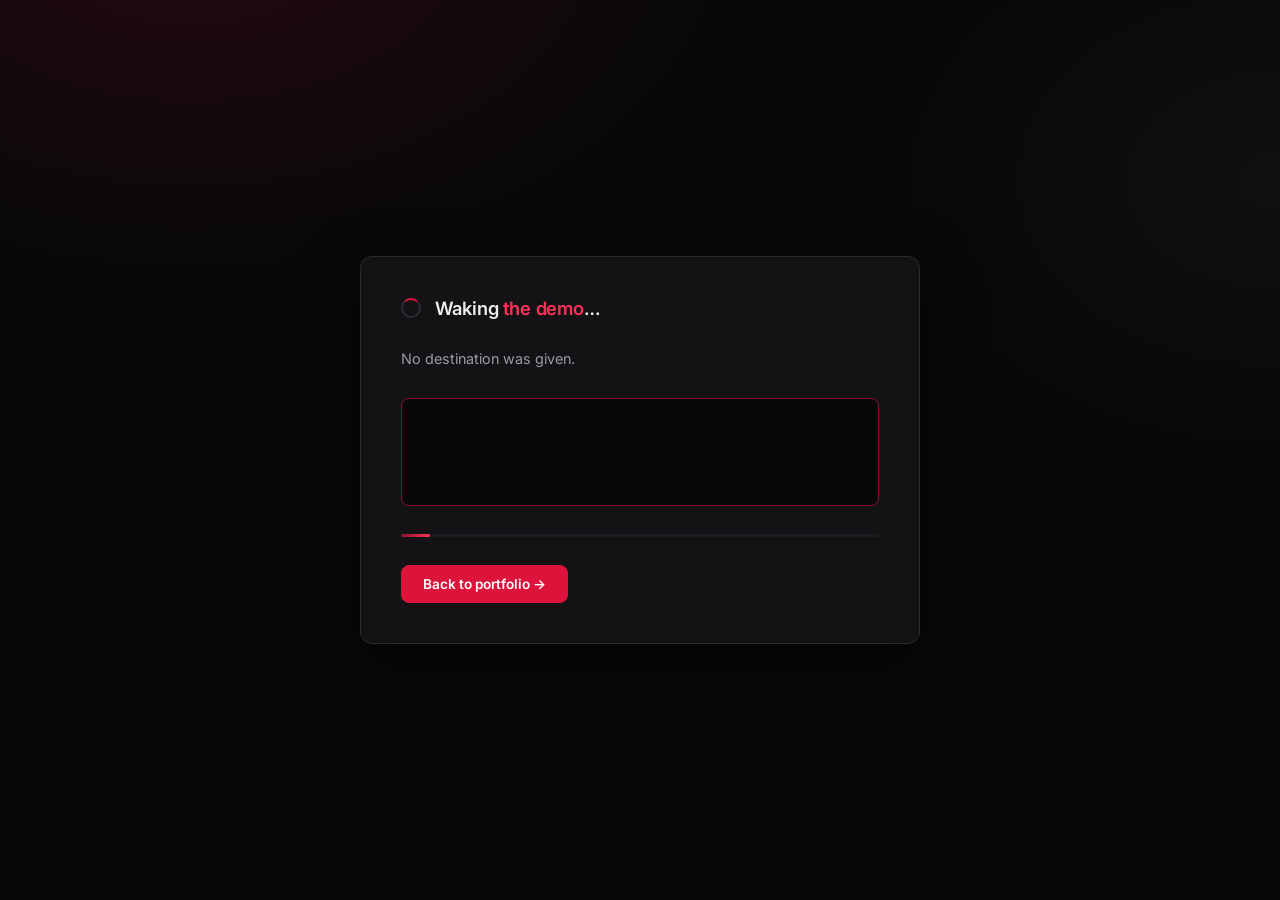
==== launch.html @ fcb7e402 "created new files" ====
<!DOCTYPE html>
<html lang="en">
<head>
  <meta charset="UTF-8" />
  <meta name="viewport" content="width=device-width, initial-scale=1.0" />
  <meta name="robots" content="noindex" />
  <title>Launching… — Jess</title>
  <link rel="icon" type="image/x-icon" href="favicon.ico">
  <link rel="icon" type="image/png" sizes="32x32" href="favicon-32x32.png">
  <link rel="icon" type="image/png" sizes="16x16" href="favicon-16x16.png">
  <link rel="apple-touch-icon" sizes="180x180" href="apple-touch-icon.png">
  <link rel="preconnect" href="https://fonts.googleapis.com">
  <link rel="preconnect" href="https://fonts.gstatic.com" crossorigin>
  <link href="https://fonts.googleapis.com/css2?family=Inter:wght@300;400;500;600;700&family=JetBrains+Mono:wght@400;500&display=swap" rel="stylesheet">
  <style>
    :root {
      --bg: #08080a;
      --bg-elevated: #0e0e11;
      --bg-card: #131316;
      --border: #2b2b30;
      --border-soft: #1c1c20;
      --text-primary: #ececee;
      --text-secondary: #9a9aa2;
      --accent: #dc143c;
      --accent-bright: #ff3358;
      --accent-dim: #8c0f2c;
      --accent-glow: rgba(220, 20, 60, 0.35);
      --success: #4ade80;
      --radius: 12px;
      --ease: cubic-bezier(0.22, 1, 0.36, 1);
    }

    * { margin: 0; padding: 0; box-sizing: border-box; }

    body {
      font-family: 'Inter', -apple-system, BlinkMacSystemFont, sans-serif;
      background:
        radial-gradient(ellipse 900px 600px at 15% -10%, rgba(220, 20, 60, 0.14), transparent 60%),
        radial-gradient(ellipse 700px 500px at 100% 20%, rgba(150, 150, 160, 0.06), transparent 55%),
        var(--bg);
      background-attachment: fixed;
      color: var(--text-primary);
      min-height: 100vh;
      display: flex;
      align-items: center;
      justify-content: center;
      padding: 2rem;
      -webkit-font-smoothing: antialiased;
    }

    .card {
      width: 100%;
      max-width: 560px;
      background: var(--bg-card);
      border: 1px solid var(--border);
      border-radius: var(--radius);
      padding: 2.5rem;
      box-shadow: 0 20px 60px rgba(0,0,0,0.6);
    }

    .card-header {
      display: flex;
      align-items: center;
      gap: 0.85rem;
      margin-bottom: 1.75rem;
    }

    .spinner {
      width: 20px;
      height: 20px;
      border-radius: 50%;
      border: 2px solid var(--border);
      border-top-color: var(--accent);
      animation: spin 0.8s linear infinite;
      flex-shrink: 0;
    }

    .spinner.is-ready {
      border-top-color: var(--success);
      animation: none;
    }

    @keyframes spin {
      to { transform: rotate(360deg); }
    }

    .card-title {
      font-size: 1.15rem;
      font-weight: 600;
      letter-spacing: -0.01em;
    }

    .card-title span {
      color: var(--accent-bright);
    }

    .card-sub {
      color: var(--text-secondary);
      font-size: 0.9rem;
      line-height: 1.6;
      margin-bottom: 1.75rem;
    }

    .log {
      font-family: 'JetBrains Mono', monospace;
      font-size: 0.78rem;
      background: var(--bg);
      border: 1px solid var(--border-soft);
      border-radius: 8px;
      padding: 1rem 1.1rem;
      min-height: 108px;
      display: flex;
      flex-direction: column;
      gap: 0.45rem;
      margin-bottom: 1.75rem;
    }

    .log-line {
      color: var(--text-secondary);
      opacity: 0;
      animation: fadeIn 0.4s var(--ease) forwards;
      display: flex;
      gap: 0.6rem;
    }

    .log-line .t {
      color: var(--border);
      flex-shrink: 0;
    }

    .log-line.is-ready { color: var(--success); }

    @keyframes fadeIn {
      from { opacity: 0; transform: translateY(4px); }
      to { opacity: 1; transform: translateY(0); }
    }

    .progress-track {
      width: 100%;
      height: 3px;
      background: var(--border-soft);
      border-radius: 100px;
      overflow: hidden;
      margin-bottom: 1.75rem;
    }

    .progress-fill {
      height: 100%;
      width: 6%;
      background: linear-gradient(90deg, var(--accent-dim), var(--accent-bright));
      border-radius: 100px;
      transition: width 0.5s var(--ease);
    }

    .actions {
      display: flex;
      align-items: center;
      justify-content: space-between;
      gap: 1rem;
      flex-wrap: wrap;
    }

    .note {
      font-size: 0.78rem;
      color: var(--text-secondary);
    }

    .btn {
      font-family: 'Inter', sans-serif;
      font-size: 0.85rem;
      font-weight: 600;
      text-decoration: none;
      padding: 0.65rem 1.3rem;
      border-radius: 8px;
      border: 1px solid var(--border);
      color: var(--text-primary);
      background: var(--bg-elevated);
      transition: border-color 0.25s var(--ease), color 0.25s var(--ease), transform 0.25s var(--ease);
      cursor: pointer;
    }

    .btn:hover {
      border-color: var(--accent);
      color: var(--accent-bright);
      transform: translateY(-1px);
    }

    .btn-primary {
      background: var(--accent);
      border-color: var(--accent);
      color: #fff;
    }

    .btn-primary:hover {
      background: var(--accent-bright);
      border-color: var(--accent-bright);
      color: #fff;
    }

    .back {
      display: inline-block;
      margin-top: 1.5rem;
      font-size: 0.8rem;
      color: var(--text-secondary);
      text-decoration: none;
    }

    .back:hover { color: var(--accent-bright); }

    .error .log { border-color: var(--accent-dim); }
  </style>
</head>
<body>

  <div class="card">
    <div class="card-header">
      <div class="spinner" id="spinner"></div>
      <div class="card-title">Waking <span id="service-name">the demo</span>…</div>
    </div>
    <p class="card-sub" id="sub-text">
      This project runs on a free-tier host that sleeps after inactivity.
      The first request after a while wakes it back up — usually 15&ndash;40 seconds.
    </p>

    <div class="log" id="log"></div>

    <div class="progress-track">
      <div class="progress-fill" id="progress"></div>
    </div>

    <div class="actions">
      <span class="note" id="elapsed">0s elapsed</span>
      <a class="btn btn-primary" id="go-now" href="#">Continue anyway →</a>
    </div>
  </div>

  <script>
    (function () {
      const params = new URLSearchParams(window.location.search);
      const target = params.get('to');
      const name = params.get('name') || 'the demo';

      document.getElementById('service-name').textContent = name;
      document.title = 'Waking ' + name + '… — Jess';

      const goNow = document.getElementById('go-now');

      if (!target) {
        document.querySelector('.card').classList.add('error');
        document.getElementById('sub-text').textContent = 'No destination was given.';
        document.getElementById('log').innerHTML = '';
        goNow.href = 'index.html';
        goNow.textContent = 'Back to portfolio →';
        document.getElementById('elapsed').style.display = 'none';
        return;
      }

      goNow.href = target;

      const lines = [
        'sending wake request…',
        'waiting for the container to boot…',
        'app booting — dependencies, migrations, connection pools…',
        'still warming up, hang tight…',
        'this one usually takes a little longer…'
      ];

      const logEl = document.getElementById('log');
      const progressEl = document.getElementById('progress');
      const elapsedEl = document.getElementById('elapsed');
      const spinnerEl = document.getElementById('spinner');

      let lineIndex = 0;
      let seconds = 0;
      let done = false;

      function addLine(text, isReady) {
        const line = document.createElement('div');
        line.className = 'log-line' + (isReady ? ' is-ready' : '');
        line.innerHTML = '<span class="t">[' + String(seconds).padStart(2, '0') + 's]</span><span>' + text + '</span>';
        logEl.appendChild(line);
        while (logEl.children.length > 5) logEl.removeChild(logEl.firstChild);
      }

      addLine(lines[0]);

      // Fire the real wake request.
      fetch(target, { method: 'GET', mode: 'no-cors', cache: 'no-store' }).catch(() => {});

      // Best-effort readiness check: an invisible iframe fires 'load' once
      // the target has actually finished responding, even cross-origin.
      const probe = document.createElement('iframe');
      probe.style.display = 'none';
      probe.src = target;
      probe.addEventListener('load', () => finish());
      document.body.appendChild(probe);

      function finish() {
        if (done) return;
        done = true;
        spinnerEl.classList.add('is-ready');
        progressEl.style.width = '100%';
        addLine('ready — redirecting…', true);
        setTimeout(() => { window.location.replace(target); }, 500);
      }

      const tick = setInterval(() => {
        seconds += 1;
        elapsedEl.textContent = seconds + 's elapsed';
        progressEl.style.width = Math.min(92, 6 + seconds * 3) + '%';

        if (!done && seconds % 4 === 0 && lineIndex < lines.length - 1) {
          lineIndex += 1;
          addLine(lines[lineIndex]);
        }

        // Hard fallback: don't make anyone wait forever if the readiness
        // probe never fires (e.g. the target blocks framing).
        if (!done && seconds >= 25) {
          clearInterval(tick);
          finish();
        }
      }, 1000);
    })();
  </script>

</body>
</html>
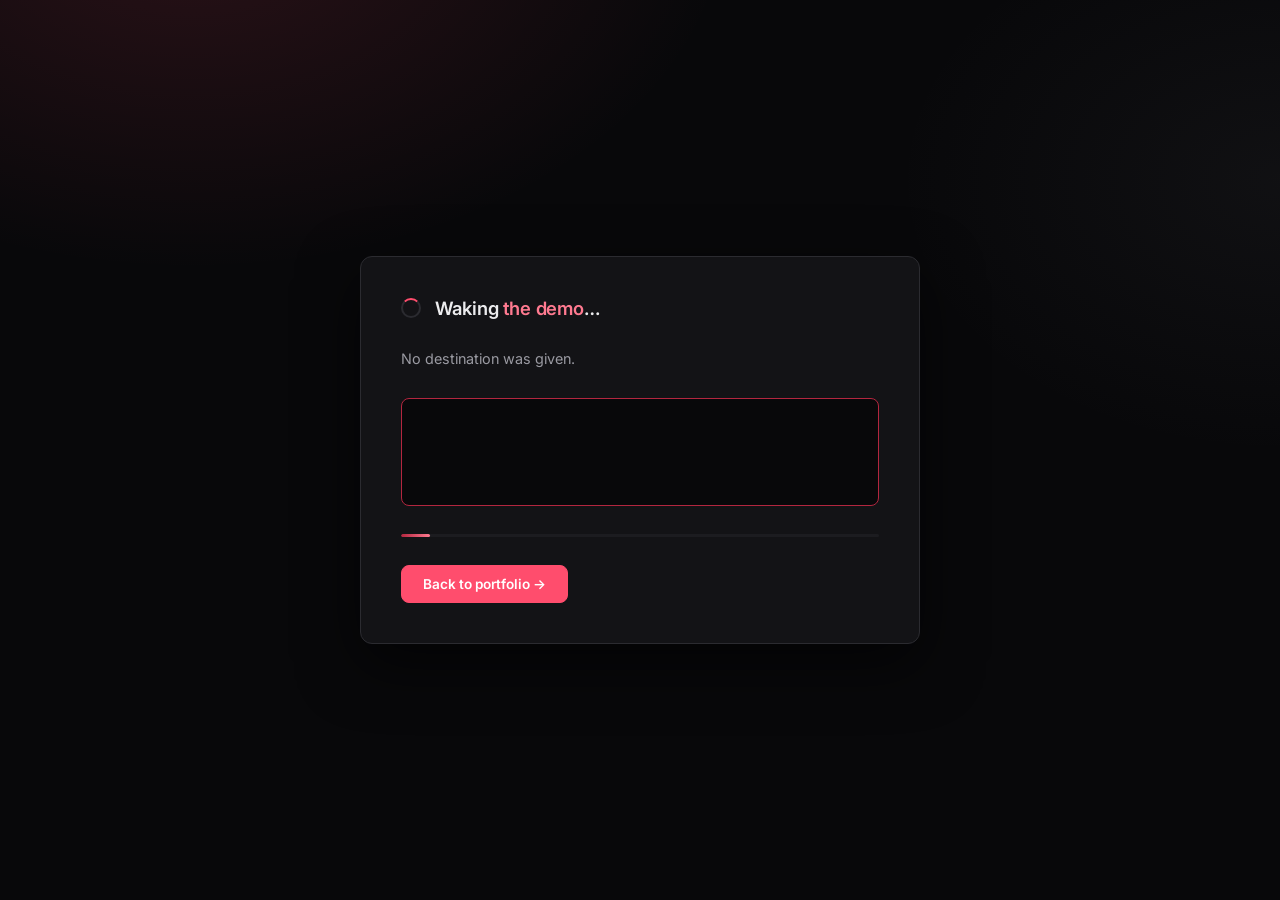
==== commit 6078d499: "Brighten accent from crimson to electric red for contrast Co-Authored-By: Claude Opus 5.5 <noreply@a" ====
--- a/launch.html
+++ b/launch.html
@@ -21,10 +21,10 @@
       --border-soft: #1c1c20;
       --text-primary: #ececee;
       --text-secondary: #9a9aa2;
-      --accent: #dc143c;
-      --accent-bright: #ff3358;
-      --accent-dim: #8c0f2c;
-      --accent-glow: rgba(220, 20, 60, 0.35);
+      --accent: #ff4d6d;
+      --accent-bright: #ff7a90;
+      --accent-dim: #b3263f;
+      --accent-glow: rgba(255, 77, 109, 0.35);
       --success: #4ade80;
       --radius: 12px;
       --ease: cubic-bezier(0.22, 1, 0.36, 1);
@@ -35,7 +35,7 @@
     body {
       font-family: 'Inter', -apple-system, BlinkMacSystemFont, sans-serif;
       background:
-        radial-gradient(ellipse 900px 600px at 15% -10%, rgba(220, 20, 60, 0.14), transparent 60%),
+        radial-gradient(ellipse 900px 600px at 15% -10%, rgba(255, 77, 109, 0.14), transparent 60%),
         radial-gradient(ellipse 700px 500px at 100% 20%, rgba(150, 150, 160, 0.06), transparent 55%),
         var(--bg);
       background-attachment: fixed;
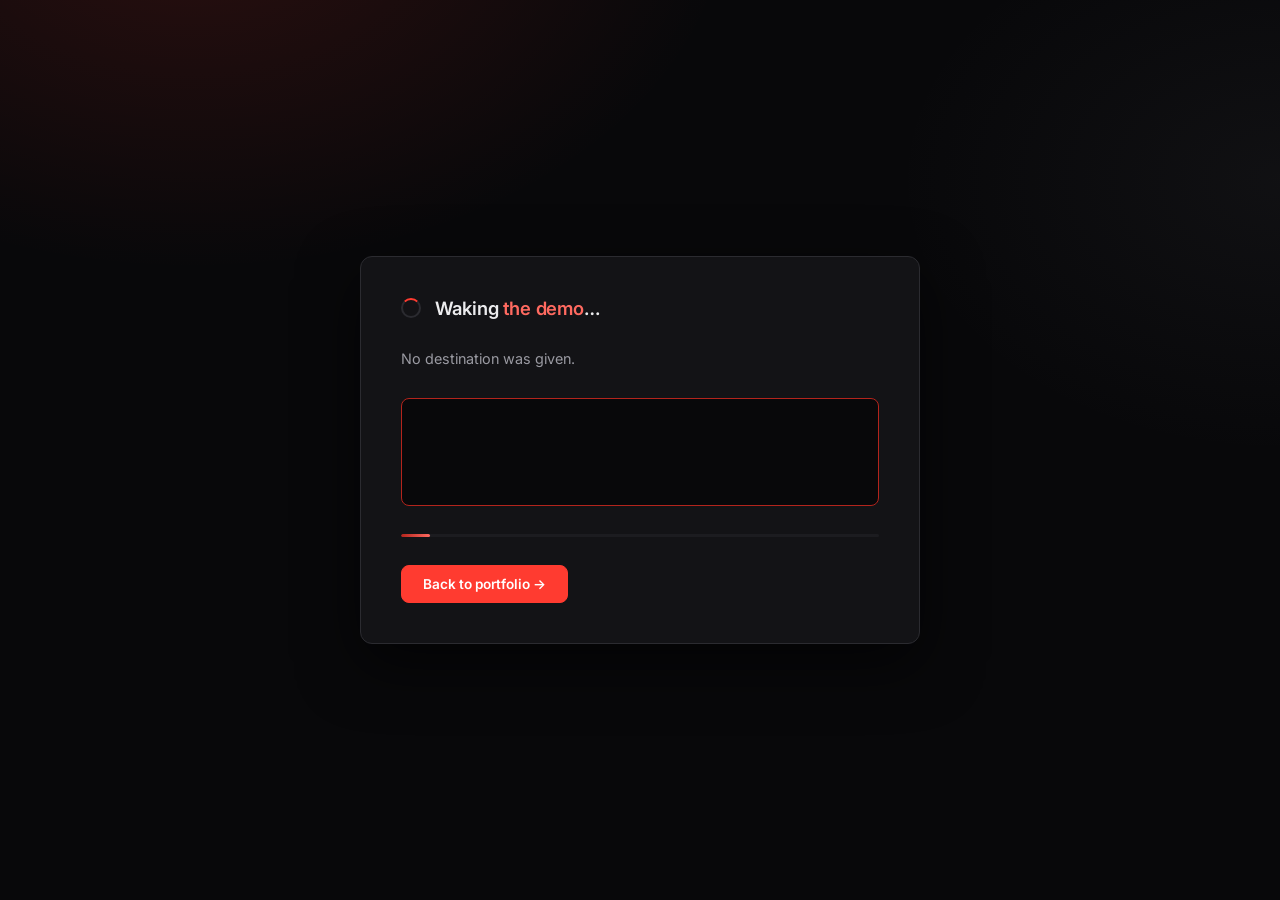
==== commit 5dc67d48: "Shift accent from pinkish red to signal red #ff3b30 Co-Authored-By: Claude Opus 5.5 <noreply@anthrop" ====
--- a/launch.html
+++ b/launch.html
@@ -21,10 +21,10 @@
       --border-soft: #1c1c20;
       --text-primary: #ececee;
       --text-secondary: #9a9aa2;
-      --accent: #ff4d6d;
-      --accent-bright: #ff7a90;
-      --accent-dim: #b3263f;
-      --accent-glow: rgba(255, 77, 109, 0.35);
+      --accent: #ff3b30;
+      --accent-bright: #ff6a60;
+      --accent-dim: #b3241c;
+      --accent-glow: rgba(255, 59, 48, 0.35);
       --success: #4ade80;
       --radius: 12px;
       --ease: cubic-bezier(0.22, 1, 0.36, 1);
@@ -35,7 +35,7 @@
     body {
       font-family: 'Inter', -apple-system, BlinkMacSystemFont, sans-serif;
       background:
-        radial-gradient(ellipse 900px 600px at 15% -10%, rgba(255, 77, 109, 0.14), transparent 60%),
+        radial-gradient(ellipse 900px 600px at 15% -10%, rgba(255, 59, 48, 0.14), transparent 60%),
         radial-gradient(ellipse 700px 500px at 100% 20%, rgba(150, 150, 160, 0.06), transparent 55%),
         var(--bg);
       background-attachment: fixed;
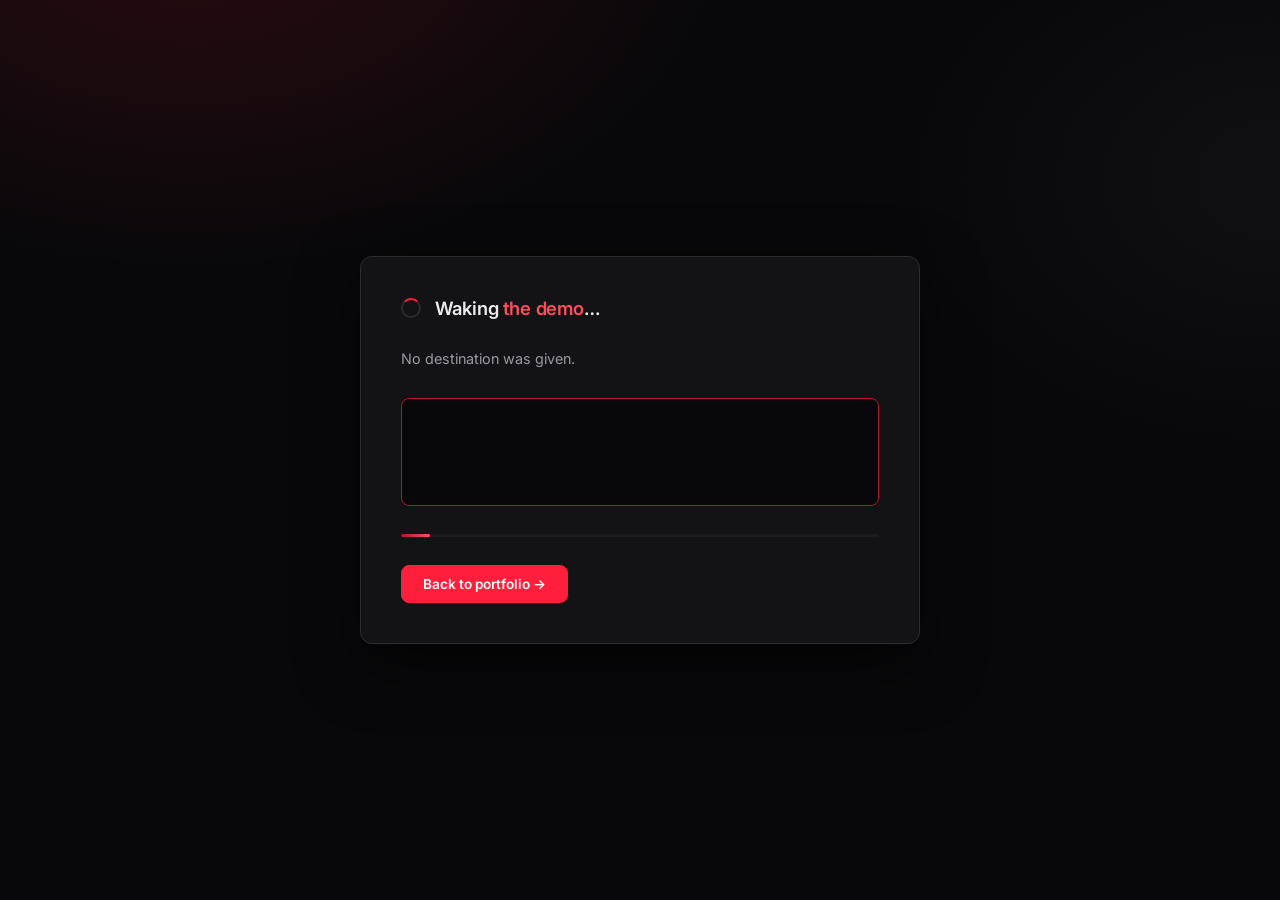
==== commit b2b06528: "Switch accent to bright crimson #ff1f3d Co-Authored-By: Claude Opus 5.5 <noreply@anthropic.com>" ====
--- a/launch.html
+++ b/launch.html
@@ -21,10 +21,10 @@
       --border-soft: #1c1c20;
       --text-primary: #ececee;
       --text-secondary: #9a9aa2;
-      --accent: #ff3b30;
-      --accent-bright: #ff6a60;
-      --accent-dim: #b3241c;
-      --accent-glow: rgba(255, 59, 48, 0.35);
+      --accent: #ff1f3d;
+      --accent-bright: #ff4d5e;
+      --accent-dim: #b3162b;
+      --accent-glow: rgba(255, 31, 61, 0.35);
       --success: #4ade80;
       --radius: 12px;
       --ease: cubic-bezier(0.22, 1, 0.36, 1);
@@ -35,7 +35,7 @@
     body {
       font-family: 'Inter', -apple-system, BlinkMacSystemFont, sans-serif;
       background:
-        radial-gradient(ellipse 900px 600px at 15% -10%, rgba(255, 59, 48, 0.14), transparent 60%),
+        radial-gradient(ellipse 900px 600px at 15% -10%, rgba(255, 31, 61, 0.14), transparent 60%),
         radial-gradient(ellipse 700px 500px at 100% 20%, rgba(150, 150, 160, 0.06), transparent 55%),
         var(--bg);
       background-attachment: fixed;
